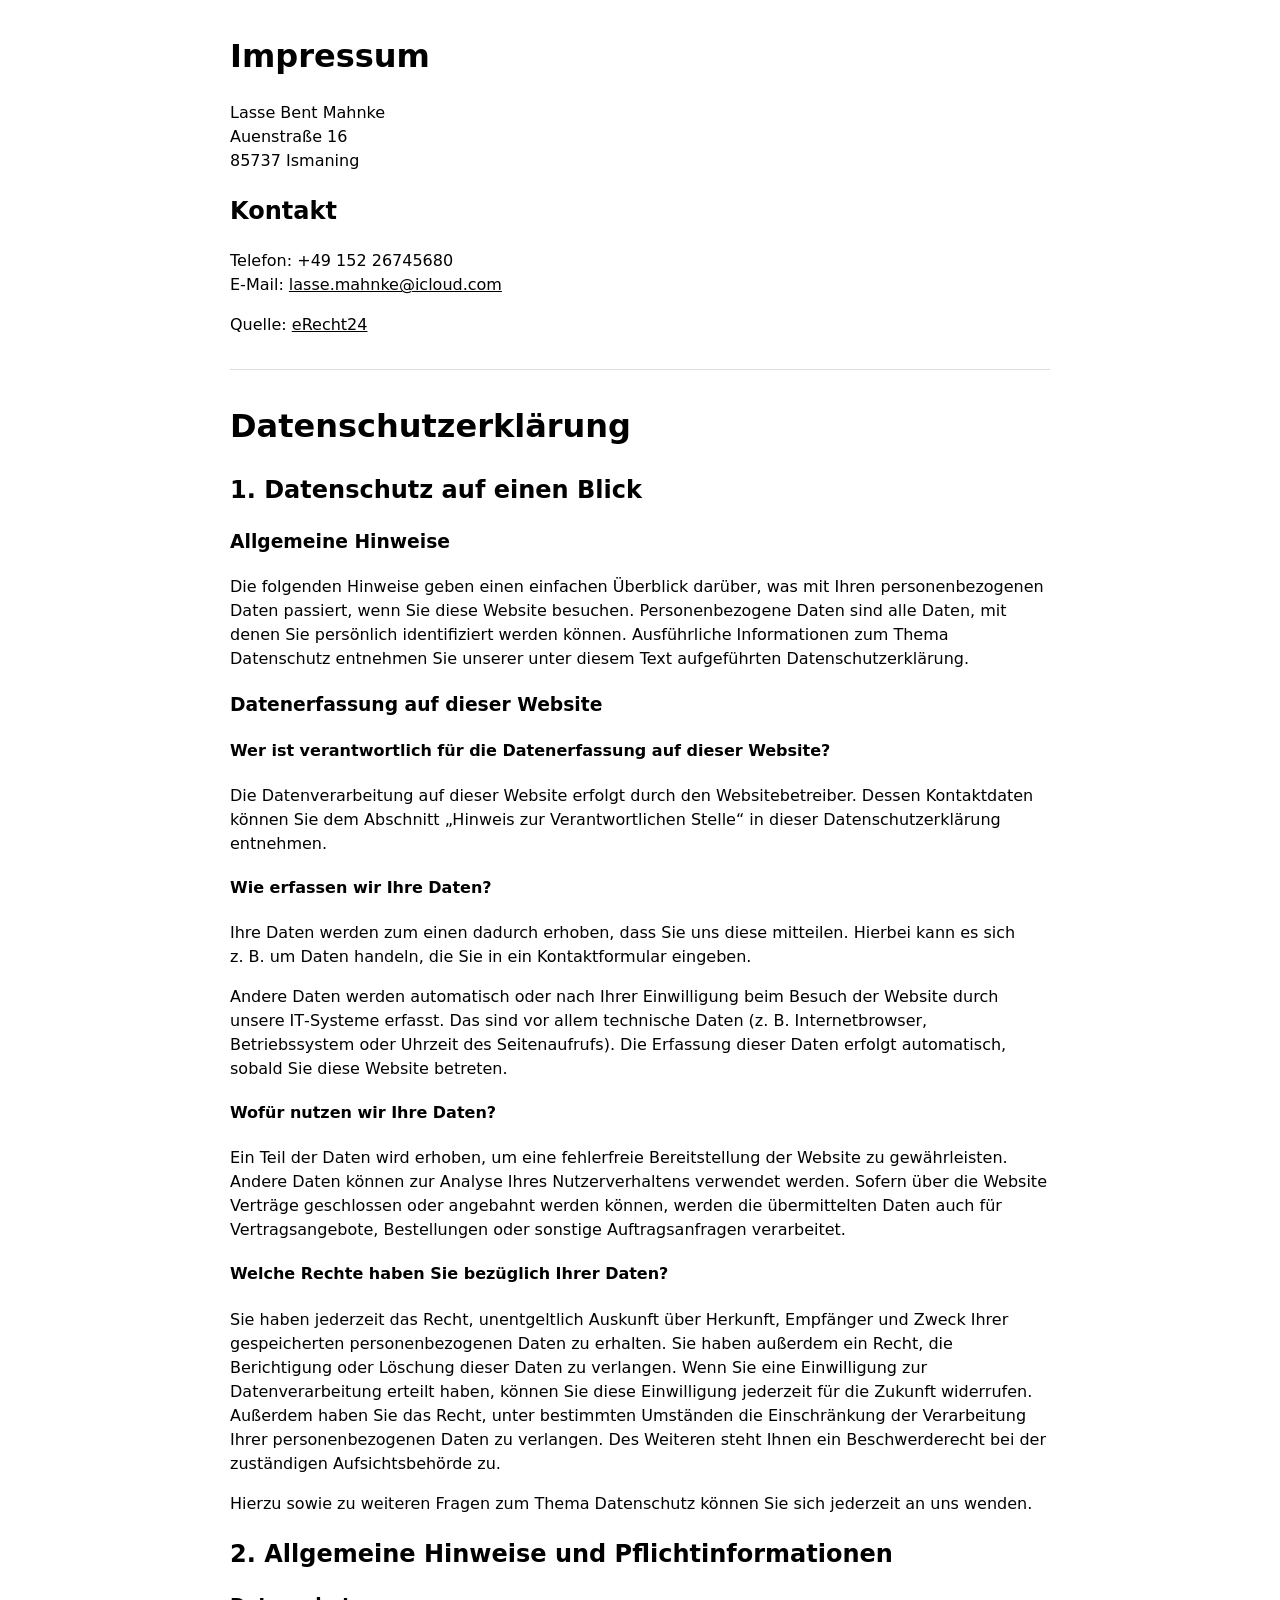
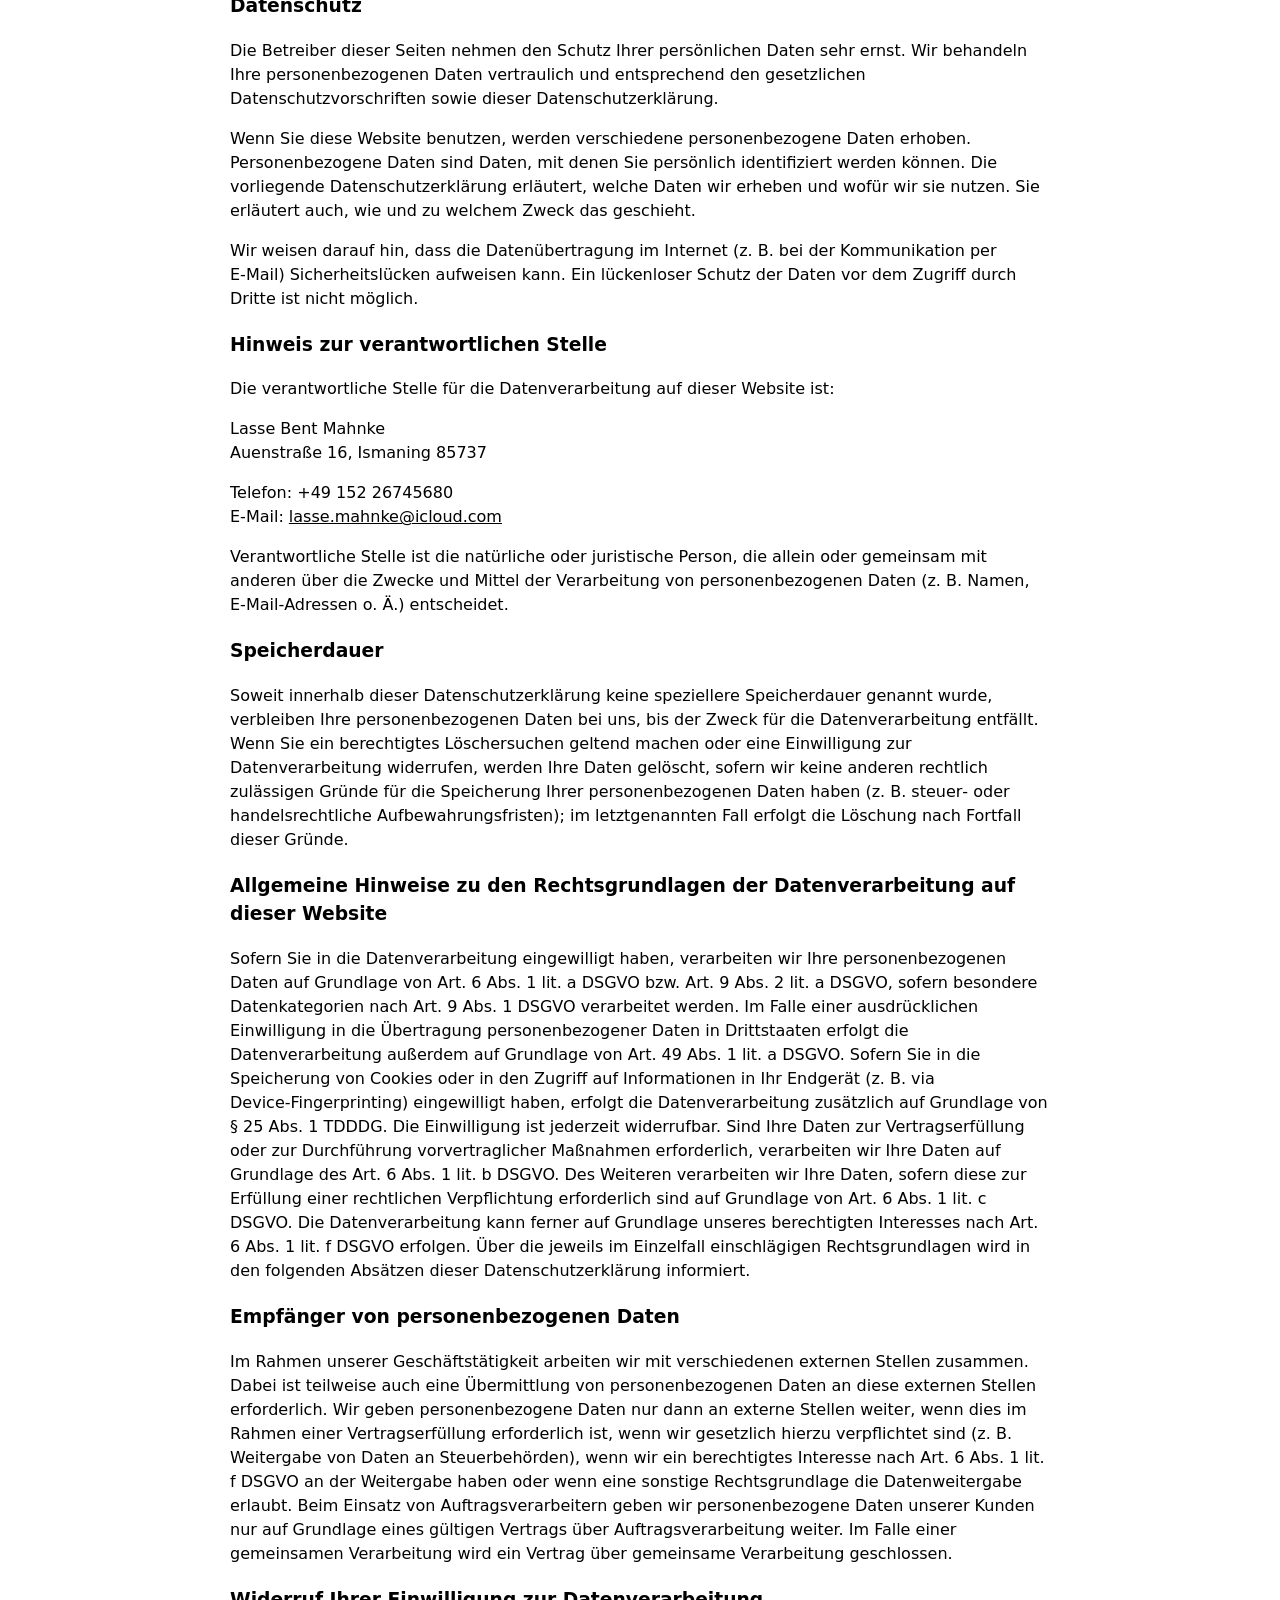
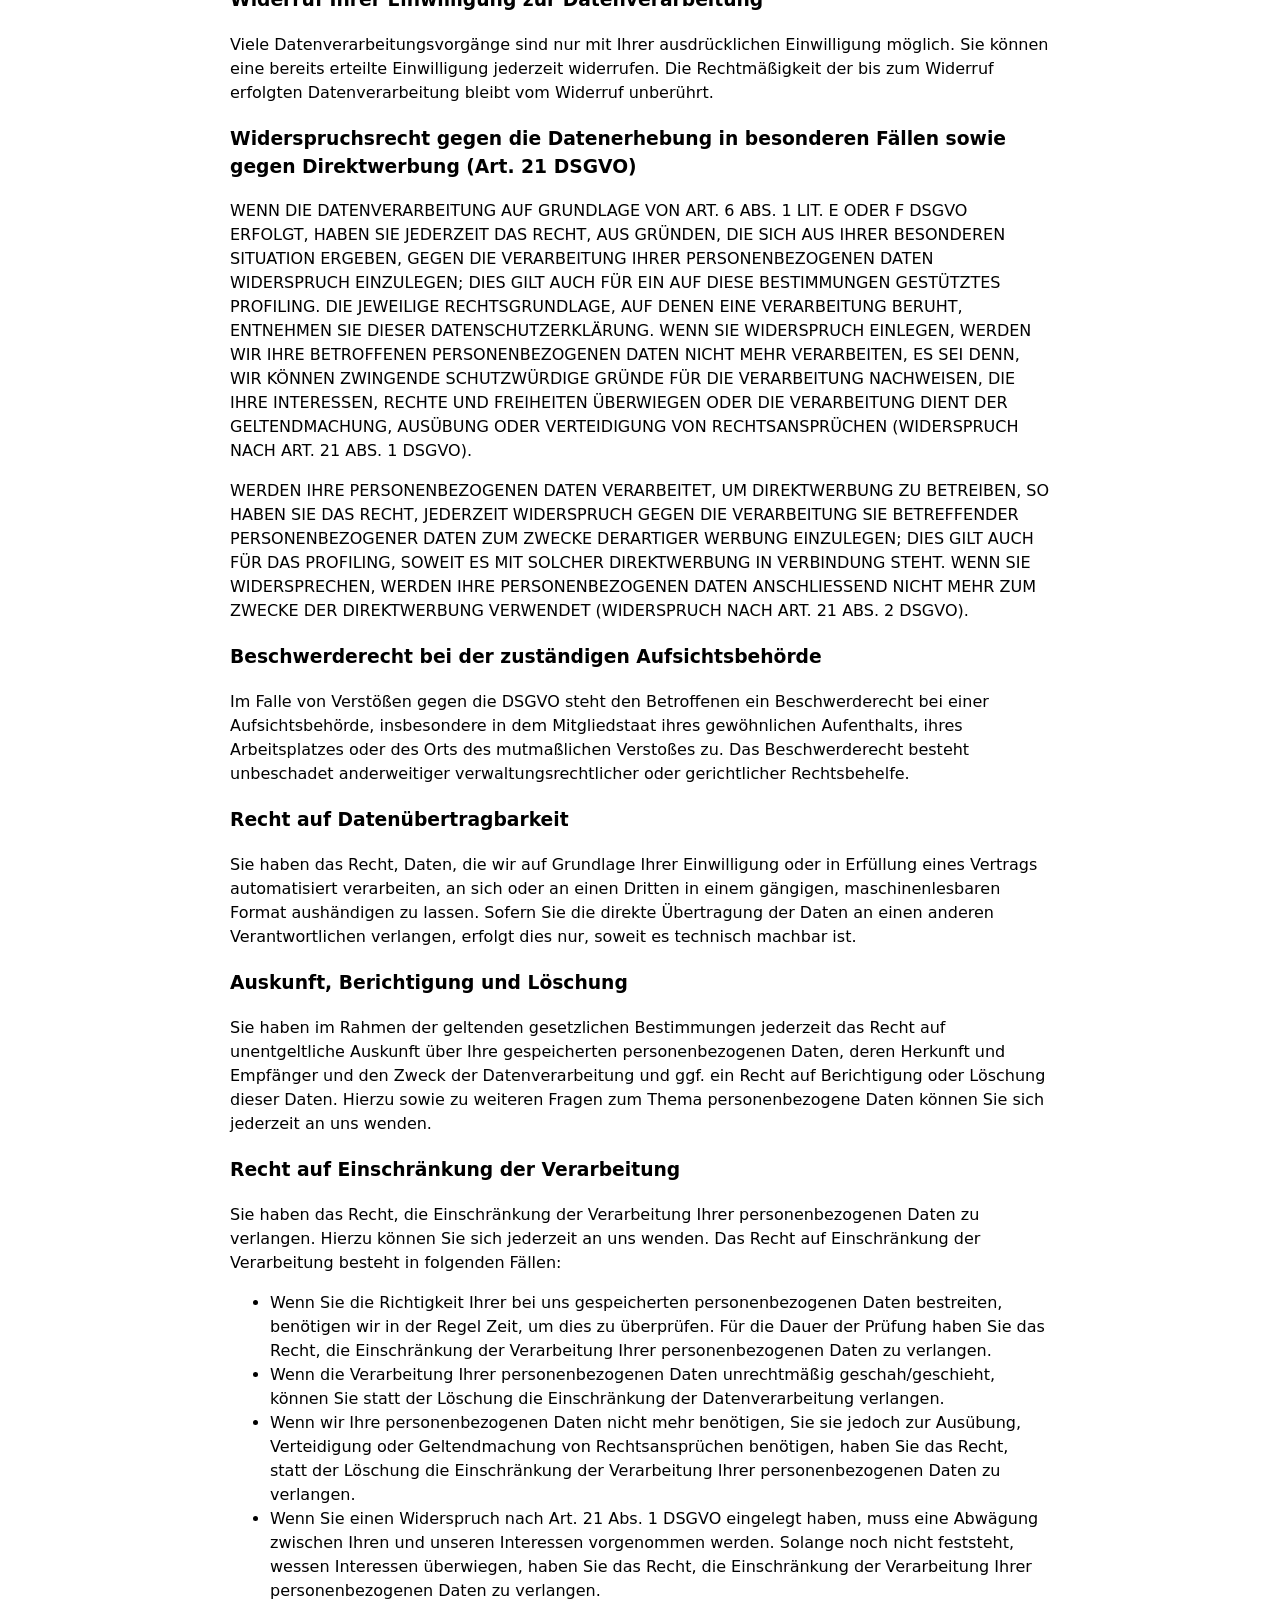
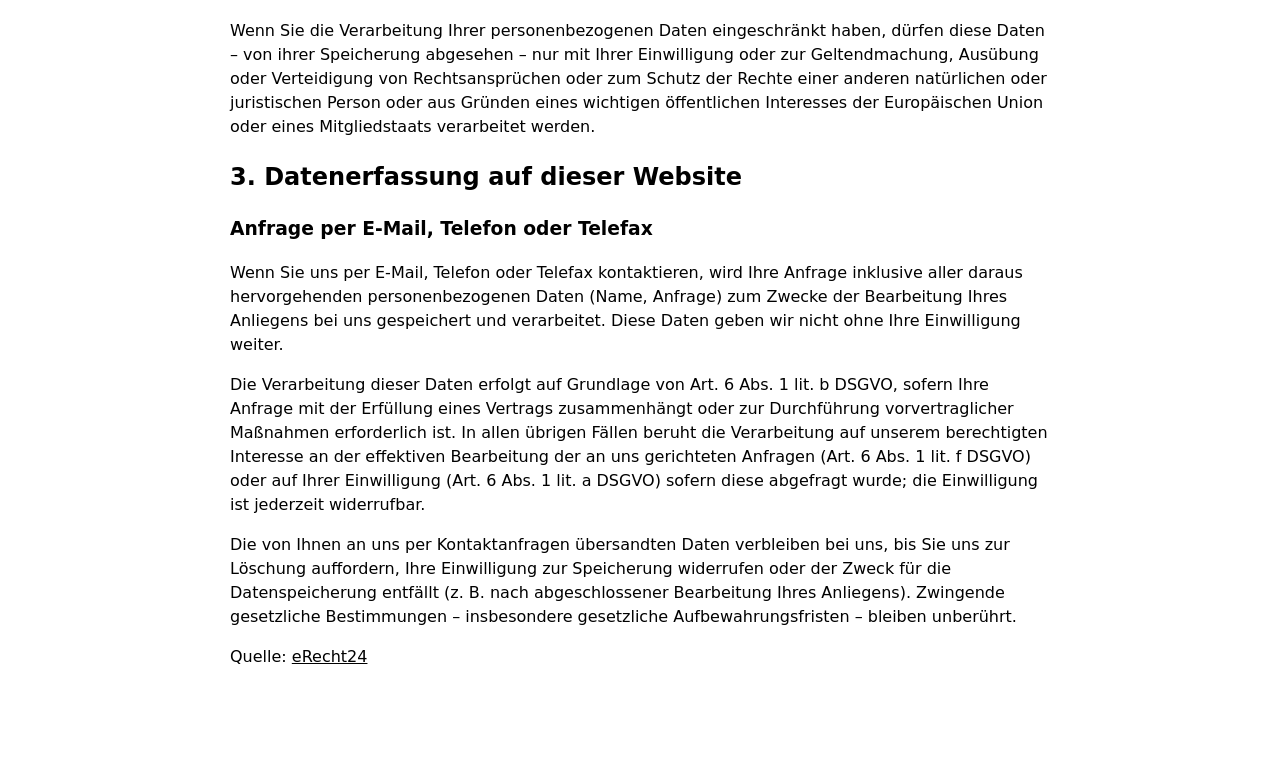
==== index.html @ 5b45f975 "website" ====
<!doctype html>
<html lang="de">

<head>
    <meta charset="utf-8">
    <meta name="viewport" content="width=device-width, initial-scale=1">
    <title>Impressum & Datenschutzerklärung</title>
    <style>
        body {
            font-family: system-ui, -apple-system, Segoe UI, Roboto, Helvetica, Arial, "Apple Color Emoji", "Segoe UI Emoji";
            line-height: 1.5;
            margin: 0;
        }

        main {
            max-width: 820px;
            margin: 2rem auto;
            padding: 0 1rem 3rem;
        }

        h1,
        h2,
        h3,
        h4 {
            margin-top: 1.25rem;
        }

        hr {
            margin: 2rem 0;
            border: 0;
            border-top: 1px solid #ddd;
        }

        a {
            color: inherit;
        }
    </style>
</head>

<body>
    <main>
        <h1>Impressum</h1>
        <p>Lasse Bent Mahnke<br>
            Auenstraße 16<br>
            85737 Ismaning</p>

        <h2>Kontakt</h2>
        <p>Telefon: +49 152 26745680<br>
            E-Mail: <a href="mailto:lasse.mahnke@icloud.com">lasse.mahnke@icloud.com</a></p>

        <p>Quelle: <a href="https://www.e-recht24.de" rel="noreferrer">eRecht24</a></p>

        <hr>

        <h1>Datenschutz&shy;erklärung</h1>

        <h2>1. Datenschutz auf einen Blick</h2>
        <h3>Allgemeine Hinweise</h3>
        <p>Die folgenden Hinweise geben einen einfachen Überblick darüber, was mit Ihren personenbezogenen Daten
            passiert, wenn Sie diese Website besuchen. Personenbezogene Daten sind alle Daten, mit denen Sie persönlich
            identifiziert werden können. Ausführliche Informationen zum Thema Datenschutz entnehmen Sie unserer unter
            diesem Text aufgeführten Datenschutzerklärung.</p>

        <h3>Datenerfassung auf dieser Website</h3>
        <h4>Wer ist verantwortlich für die Datenerfassung auf dieser Website?</h4>
        <p>Die Datenverarbeitung auf dieser Website erfolgt durch den Websitebetreiber. Dessen Kontaktdaten können Sie
            dem Abschnitt „Hinweis zur Verantwortlichen Stelle“ in dieser Datenschutzerklärung entnehmen.</p>

        <h4>Wie erfassen wir Ihre Daten?</h4>
        <p>Ihre Daten werden zum einen dadurch erhoben, dass Sie uns diese mitteilen. Hierbei kann es sich z.&nbsp;B. um
            Daten handeln, die Sie in ein Kontaktformular eingeben.</p>
        <p>Andere Daten werden automatisch oder nach Ihrer Einwilligung beim Besuch der Website durch unsere IT‑Systeme
            erfasst. Das sind vor allem technische Daten (z.&nbsp;B. Internetbrowser, Betriebssystem oder Uhrzeit des
            Seitenaufrufs). Die Erfassung dieser Daten erfolgt automatisch, sobald Sie diese Website betreten.</p>

        <h4>Wofür nutzen wir Ihre Daten?</h4>
        <p>Ein Teil der Daten wird erhoben, um eine fehlerfreie Bereitstellung der Website zu gewährleisten. Andere
            Daten können zur Analyse Ihres Nutzerverhaltens verwendet werden. Sofern über die Website Verträge
            geschlossen oder angebahnt werden können, werden die übermittelten Daten auch für Vertragsangebote,
            Bestellungen oder sonstige Auftragsanfragen verarbeitet.</p>

        <h4>Welche Rechte haben Sie bezüglich Ihrer Daten?</h4>
        <p>Sie haben jederzeit das Recht, unentgeltlich Auskunft über Herkunft, Empfänger und Zweck Ihrer gespeicherten
            personenbezogenen Daten zu erhalten. Sie haben außerdem ein Recht, die Berichtigung oder Löschung dieser
            Daten zu verlangen. Wenn Sie eine Einwilligung zur Datenverarbeitung erteilt haben, können Sie diese
            Einwilligung jederzeit für die Zukunft widerrufen. Außerdem haben Sie das Recht, unter bestimmten Umständen
            die Einschränkung der Verarbeitung Ihrer personenbezogenen Daten zu verlangen. Des Weiteren steht Ihnen ein
            Beschwerderecht bei der zuständigen Aufsichtsbehörde zu.</p>
        <p>Hierzu sowie zu weiteren Fragen zum Thema Datenschutz können Sie sich jederzeit an uns wenden.</p>

        <h2>2. Allgemeine Hinweise und Pflicht&shy;informationen</h2>

        <h3>Datenschutz</h3>
        <p>Die Betreiber dieser Seiten nehmen den Schutz Ihrer persönlichen Daten sehr ernst. Wir behandeln Ihre
            personenbezogenen Daten vertraulich und entsprechend den gesetzlichen Datenschutzvorschriften sowie dieser
            Datenschutzerklärung.</p>
        <p>Wenn Sie diese Website benutzen, werden verschiedene personenbezogene Daten erhoben. Personenbezogene Daten
            sind Daten, mit denen Sie persönlich identifiziert werden können. Die vorliegende Datenschutzerklärung
            erläutert, welche Daten wir erheben und wofür wir sie nutzen. Sie erläutert auch, wie und zu welchem Zweck
            das geschieht.</p>
        <p>Wir weisen darauf hin, dass die Datenübertragung im Internet (z.&nbsp;B. bei der Kommunikation per E‑Mail)
            Sicherheitslücken aufweisen kann. Ein lückenloser Schutz der Daten vor dem Zugriff durch Dritte ist nicht
            möglich.</p>

        <h3>Hinweis zur verantwortlichen Stelle</h3>
        <p>Die verantwortliche Stelle für die Datenverarbeitung auf dieser Website ist:</p>
        <p>Lasse Bent Mahnke<br>
            Auenstraße 16, Ismaning 85737</p>
        <p>Telefon: +49 152 26745680<br>
            E‑Mail: <a href="mailto:lasse.mahnke@icloud.com">lasse.mahnke@icloud.com</a></p>
        <p>Verantwortliche Stelle ist die natürliche oder juristische Person, die allein oder gemeinsam mit anderen über
            die Zwecke und Mittel der Verarbeitung von personenbezogenen Daten (z.&nbsp;B. Namen, E‑Mail‑Adressen
            o.&nbsp;Ä.) entscheidet.</p>

        <h3>Speicherdauer</h3>
        <p>Soweit innerhalb dieser Datenschutzerklärung keine speziellere Speicherdauer genannt wurde, verbleiben Ihre
            personenbezogenen Daten bei uns, bis der Zweck für die Datenverarbeitung entfällt. Wenn Sie ein berechtigtes
            Löschersuchen geltend machen oder eine Einwilligung zur Datenverarbeitung widerrufen, werden Ihre Daten
            gelöscht, sofern wir keine anderen rechtlich zulässigen Gründe für die Speicherung Ihrer personenbezogenen
            Daten haben (z.&nbsp;B. steuer‑ oder handelsrechtliche Aufbewahrungsfristen); im letztgenannten Fall erfolgt
            die Löschung nach Fortfall dieser Gründe.</p>

        <h3>Allgemeine Hinweise zu den Rechtsgrundlagen der Datenverarbeitung auf dieser Website</h3>
        <p>Sofern Sie in die Datenverarbeitung eingewilligt haben, verarbeiten wir Ihre personenbezogenen Daten auf
            Grundlage von Art. 6 Abs. 1 lit. a DSGVO bzw. Art. 9 Abs. 2 lit. a DSGVO, sofern besondere Datenkategorien
            nach Art. 9 Abs. 1 DSGVO verarbeitet werden. Im Falle einer ausdrücklichen Einwilligung in die Übertragung
            personenbezogener Daten in Drittstaaten erfolgt die Datenverarbeitung außerdem auf Grundlage von Art. 49
            Abs. 1 lit. a DSGVO. Sofern Sie in die Speicherung von Cookies oder in den Zugriff auf Informationen in Ihr
            Endgerät (z.&nbsp;B. via Device‑Fingerprinting) eingewilligt haben, erfolgt die Datenverarbeitung zusätzlich
            auf Grundlage von § 25 Abs. 1 TDDDG. Die Einwilligung ist jederzeit widerrufbar. Sind Ihre Daten zur
            Vertragserfüllung oder zur Durchführung vorvertraglicher Maßnahmen erforderlich, verarbeiten wir Ihre Daten
            auf Grundlage des Art. 6 Abs. 1 lit. b DSGVO. Des Weiteren verarbeiten wir Ihre Daten, sofern diese zur
            Erfüllung einer rechtlichen Verpflichtung erforderlich sind auf Grundlage von Art. 6 Abs. 1 lit. c DSGVO.
            Die Datenverarbeitung kann ferner auf Grundlage unseres berechtigten Interesses nach Art. 6 Abs. 1 lit. f
            DSGVO erfolgen. Über die jeweils im Einzelfall einschlägigen Rechtsgrundlagen wird in den folgenden Absätzen
            dieser Datenschutzerklärung informiert.</p>

        <h3>Empfänger von personenbezogenen Daten</h3>
        <p>Im Rahmen unserer Geschäftstätigkeit arbeiten wir mit verschiedenen externen Stellen zusammen. Dabei ist
            teilweise auch eine Übermittlung von personenbezogenen Daten an diese externen Stellen erforderlich. Wir
            geben personenbezogene Daten nur dann an externe Stellen weiter, wenn dies im Rahmen einer Vertragserfüllung
            erforderlich ist, wenn wir gesetzlich hierzu verpflichtet sind (z.&nbsp;B. Weitergabe von Daten an
            Steuerbehörden), wenn wir ein berechtigtes Interesse nach Art. 6 Abs. 1 lit. f DSGVO an der Weitergabe haben
            oder wenn eine sonstige Rechtsgrundlage die Datenweitergabe erlaubt. Beim Einsatz von Auftragsverarbeitern
            geben wir personenbezogene Daten unserer Kunden nur auf Grundlage eines gültigen Vertrags über
            Auftragsverarbeitung weiter. Im Falle einer gemeinsamen Verarbeitung wird ein Vertrag über gemeinsame
            Verarbeitung geschlossen.</p>

        <h3>Widerruf Ihrer Einwilligung zur Datenverarbeitung</h3>
        <p>Viele Datenverarbeitungsvorgänge sind nur mit Ihrer ausdrücklichen Einwilligung möglich. Sie können eine
            bereits erteilte Einwilligung jederzeit widerrufen. Die Rechtmäßigkeit der bis zum Widerruf erfolgten
            Datenverarbeitung bleibt vom Widerruf unberührt.</p>

        <h3>Widerspruchsrecht gegen die Datenerhebung in besonderen Fällen sowie gegen Direktwerbung (Art. 21 DSGVO)
        </h3>
        <p>WENN DIE DATENVERARBEITUNG AUF GRUNDLAGE VON ART. 6 ABS. 1 LIT. E ODER F DSGVO ERFOLGT, HABEN SIE JEDERZEIT
            DAS RECHT, AUS GRÜNDEN, DIE SICH AUS IHRER BESONDEREN SITUATION ERGEBEN, GEGEN DIE VERARBEITUNG IHRER
            PERSONENBEZOGENEN DATEN WIDERSPRUCH EINZULEGEN; DIES GILT AUCH FÜR EIN AUF DIESE BESTIMMUNGEN GESTÜTZTES
            PROFILING. DIE JEWEILIGE RECHTSGRUNDLAGE, AUF DENEN EINE VERARBEITUNG BERUHT, ENTNEHMEN SIE DIESER
            DATENSCHUTZERKLÄRUNG. WENN SIE WIDERSPRUCH EINLEGEN, WERDEN WIR IHRE BETROFFENEN PERSONENBEZOGENEN DATEN
            NICHT MEHR VERARBEITEN, ES SEI DENN, WIR KÖNNEN ZWINGENDE SCHUTZWÜRDIGE GRÜNDE FÜR DIE VERARBEITUNG
            NACHWEISEN, DIE IHRE INTERESSEN, RECHTE UND FREIHEITEN ÜBERWIEGEN ODER DIE VERARBEITUNG DIENT DER
            GELTENDMACHUNG, AUSÜBUNG ODER VERTEIDIGUNG VON RECHTSANSPRÜCHEN (WIDERSPRUCH NACH ART. 21 ABS. 1 DSGVO).</p>
        <p>WERDEN IHRE PERSONENBEZOGENEN DATEN VERARBEITET, UM DIREKTWERBUNG ZU BETREIBEN, SO HABEN SIE DAS RECHT,
            JEDERZEIT WIDERSPRUCH GEGEN DIE VERARBEITUNG SIE BETREFFENDER PERSONENBEZOGENER DATEN ZUM ZWECKE DERARTIGER
            WERBUNG EINZULEGEN; DIES GILT AUCH FÜR DAS PROFILING, SOWEIT ES MIT SOLCHER DIREKTWERBUNG IN VERBINDUNG
            STEHT. WENN SIE WIDERSPRECHEN, WERDEN IHRE PERSONENBEZOGENEN DATEN ANSCHLIESSEND NICHT MEHR ZUM ZWECKE DER
            DIREKTWERBUNG VERWENDET (WIDERSPRUCH NACH ART. 21 ABS. 2 DSGVO).</p>

        <h3>Beschwerderecht bei der zuständigen Aufsichtsbehörde</h3>
        <p>Im Falle von Verstößen gegen die DSGVO steht den Betroffenen ein Beschwerderecht bei einer Aufsichtsbehörde,
            insbesondere in dem Mitgliedstaat ihres gewöhnlichen Aufenthalts, ihres Arbeitsplatzes oder des Orts des
            mutmaßlichen Verstoßes zu. Das Beschwerderecht besteht unbeschadet anderweitiger verwaltungsrechtlicher oder
            gerichtlicher Rechtsbehelfe.</p>

        <h3>Recht auf Datenübertragbarkeit</h3>
        <p>Sie haben das Recht, Daten, die wir auf Grundlage Ihrer Einwilligung oder in Erfüllung eines Vertrags
            automatisiert verarbeiten, an sich oder an einen Dritten in einem gängigen, maschinenlesbaren Format
            aushändigen zu lassen. Sofern Sie die direkte Übertragung der Daten an einen anderen Verantwortlichen
            verlangen, erfolgt dies nur, soweit es technisch machbar ist.</p>

        <h3>Auskunft, Berichtigung und Löschung</h3>
        <p>Sie haben im Rahmen der geltenden gesetzlichen Bestimmungen jederzeit das Recht auf unentgeltliche Auskunft
            über Ihre gespeicherten personenbezogenen Daten, deren Herkunft und Empfänger und den Zweck der
            Datenverarbeitung und ggf. ein Recht auf Berichtigung oder Löschung dieser Daten. Hierzu sowie zu weiteren
            Fragen zum Thema personenbezogene Daten können Sie sich jederzeit an uns wenden.</p>

        <h3>Recht auf Einschränkung der Verarbeitung</h3>
        <p>Sie haben das Recht, die Einschränkung der Verarbeitung Ihrer personenbezogenen Daten zu verlangen. Hierzu
            können Sie sich jederzeit an uns wenden. Das Recht auf Einschränkung der Verarbeitung besteht in folgenden
            Fällen:</p>
        <ul>
            <li>Wenn Sie die Richtigkeit Ihrer bei uns gespeicherten personenbezogenen Daten bestreiten, benötigen wir
                in der Regel Zeit, um dies zu überprüfen. Für die Dauer der Prüfung haben Sie das Recht, die
                Einschränkung der Verarbeitung Ihrer personenbezogenen Daten zu verlangen.</li>
            <li>Wenn die Verarbeitung Ihrer personenbezogenen Daten unrechtmäßig geschah/geschieht, können Sie statt der
                Löschung die Einschränkung der Datenverarbeitung verlangen.</li>
            <li>Wenn wir Ihre personenbezogenen Daten nicht mehr benötigen, Sie sie jedoch zur Ausübung, Verteidigung
                oder Geltendmachung von Rechtsansprüchen benötigen, haben Sie das Recht, statt der Löschung die
                Einschränkung der Verarbeitung Ihrer personenbezogenen Daten zu verlangen.</li>
            <li>Wenn Sie einen Widerspruch nach Art. 21 Abs. 1 DSGVO eingelegt haben, muss eine Abwägung zwischen Ihren
                und unseren Interessen vorgenommen werden. Solange noch nicht feststeht, wessen Interessen überwiegen,
                haben Sie das Recht, die Einschränkung der Verarbeitung Ihrer personenbezogenen Daten zu verlangen.</li>
        </ul>
        <p>Wenn Sie die Verarbeitung Ihrer personenbezogenen Daten eingeschränkt haben, dürfen diese Daten – von ihrer
            Speicherung abgesehen – nur mit Ihrer Einwilligung oder zur Geltendmachung, Ausübung oder Verteidigung von
            Rechtsansprüchen oder zum Schutz der Rechte einer anderen natürlichen oder juristischen Person oder aus
            Gründen eines wichtigen öffentlichen Interesses der Europäischen Union oder eines Mitgliedstaats verarbeitet
            werden.</p>

        <h2>3. Datenerfassung auf dieser Website</h2>

        <h3>Anfrage per E‑Mail, Telefon oder Telefax</h3>
        <p>Wenn Sie uns per E‑Mail, Telefon oder Telefax kontaktieren, wird Ihre Anfrage inklusive aller daraus
            hervorgehenden personenbezogenen Daten (Name, Anfrage) zum Zwecke der Bearbeitung Ihres Anliegens bei uns
            gespeichert und verarbeitet. Diese Daten geben wir nicht ohne Ihre Einwilligung weiter.</p>
        <p>Die Verarbeitung dieser Daten erfolgt auf Grundlage von Art. 6 Abs. 1 lit. b DSGVO, sofern Ihre Anfrage mit
            der Erfüllung eines Vertrags zusammenhängt oder zur Durchführung vorvertraglicher Maßnahmen erforderlich
            ist. In allen übrigen Fällen beruht die Verarbeitung auf unserem berechtigten Interesse an der effektiven
            Bearbeitung der an uns gerichteten Anfragen (Art. 6 Abs. 1 lit. f DSGVO) oder auf Ihrer Einwilligung (Art. 6
            Abs. 1 lit. a DSGVO) sofern diese abgefragt wurde; die Einwilligung ist jederzeit widerrufbar.</p>
        <p>Die von Ihnen an uns per Kontaktanfragen übersandten Daten verbleiben bei uns, bis Sie uns zur Löschung
            auffordern, Ihre Einwilligung zur Speicherung widerrufen oder der Zweck für die Datenspeicherung entfällt
            (z.&nbsp;B. nach abgeschlossener Bearbeitung Ihres Anliegens). Zwingende gesetzliche Bestimmungen –
            insbesondere gesetzliche Aufbewahrungsfristen – bleiben unberührt.</p>

        <p>Quelle: <a href="https://www.e-recht24.de" rel="noreferrer">eRecht24</a></p>
    </main>
</body>

</html>
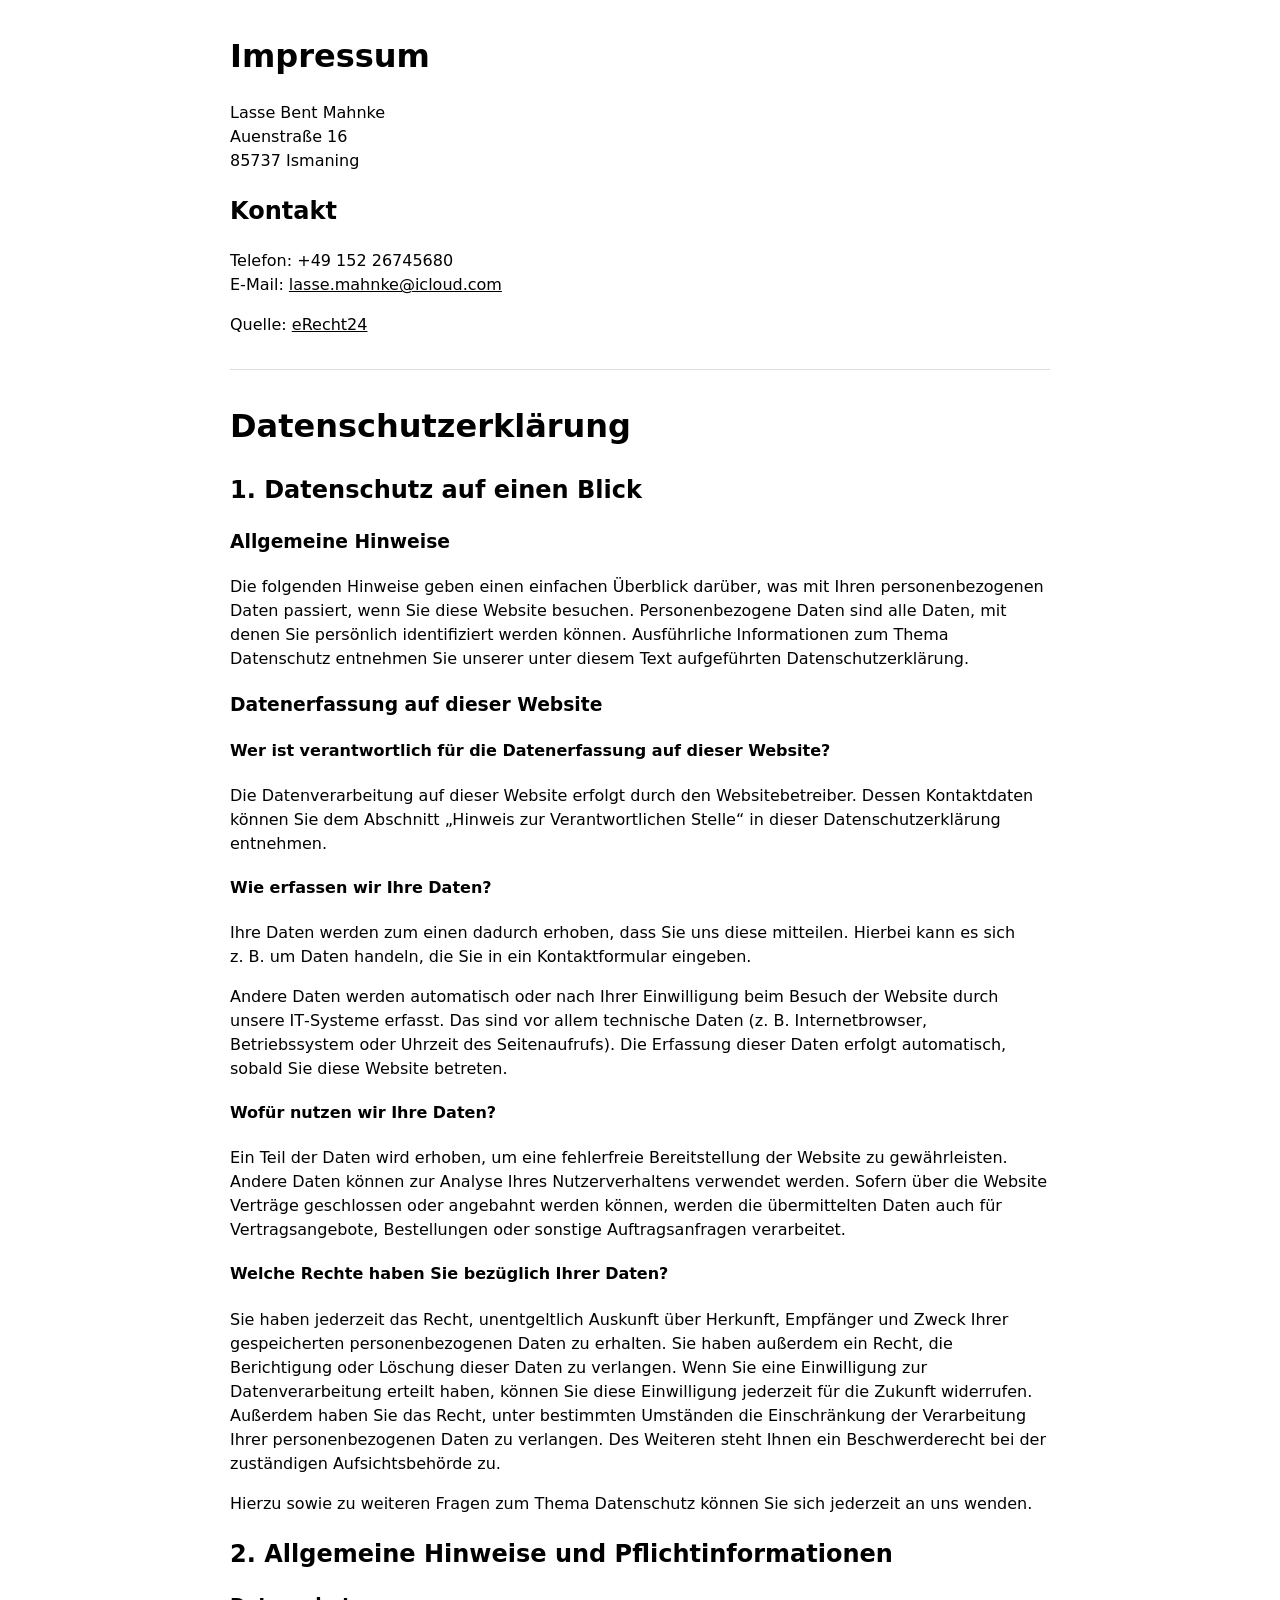
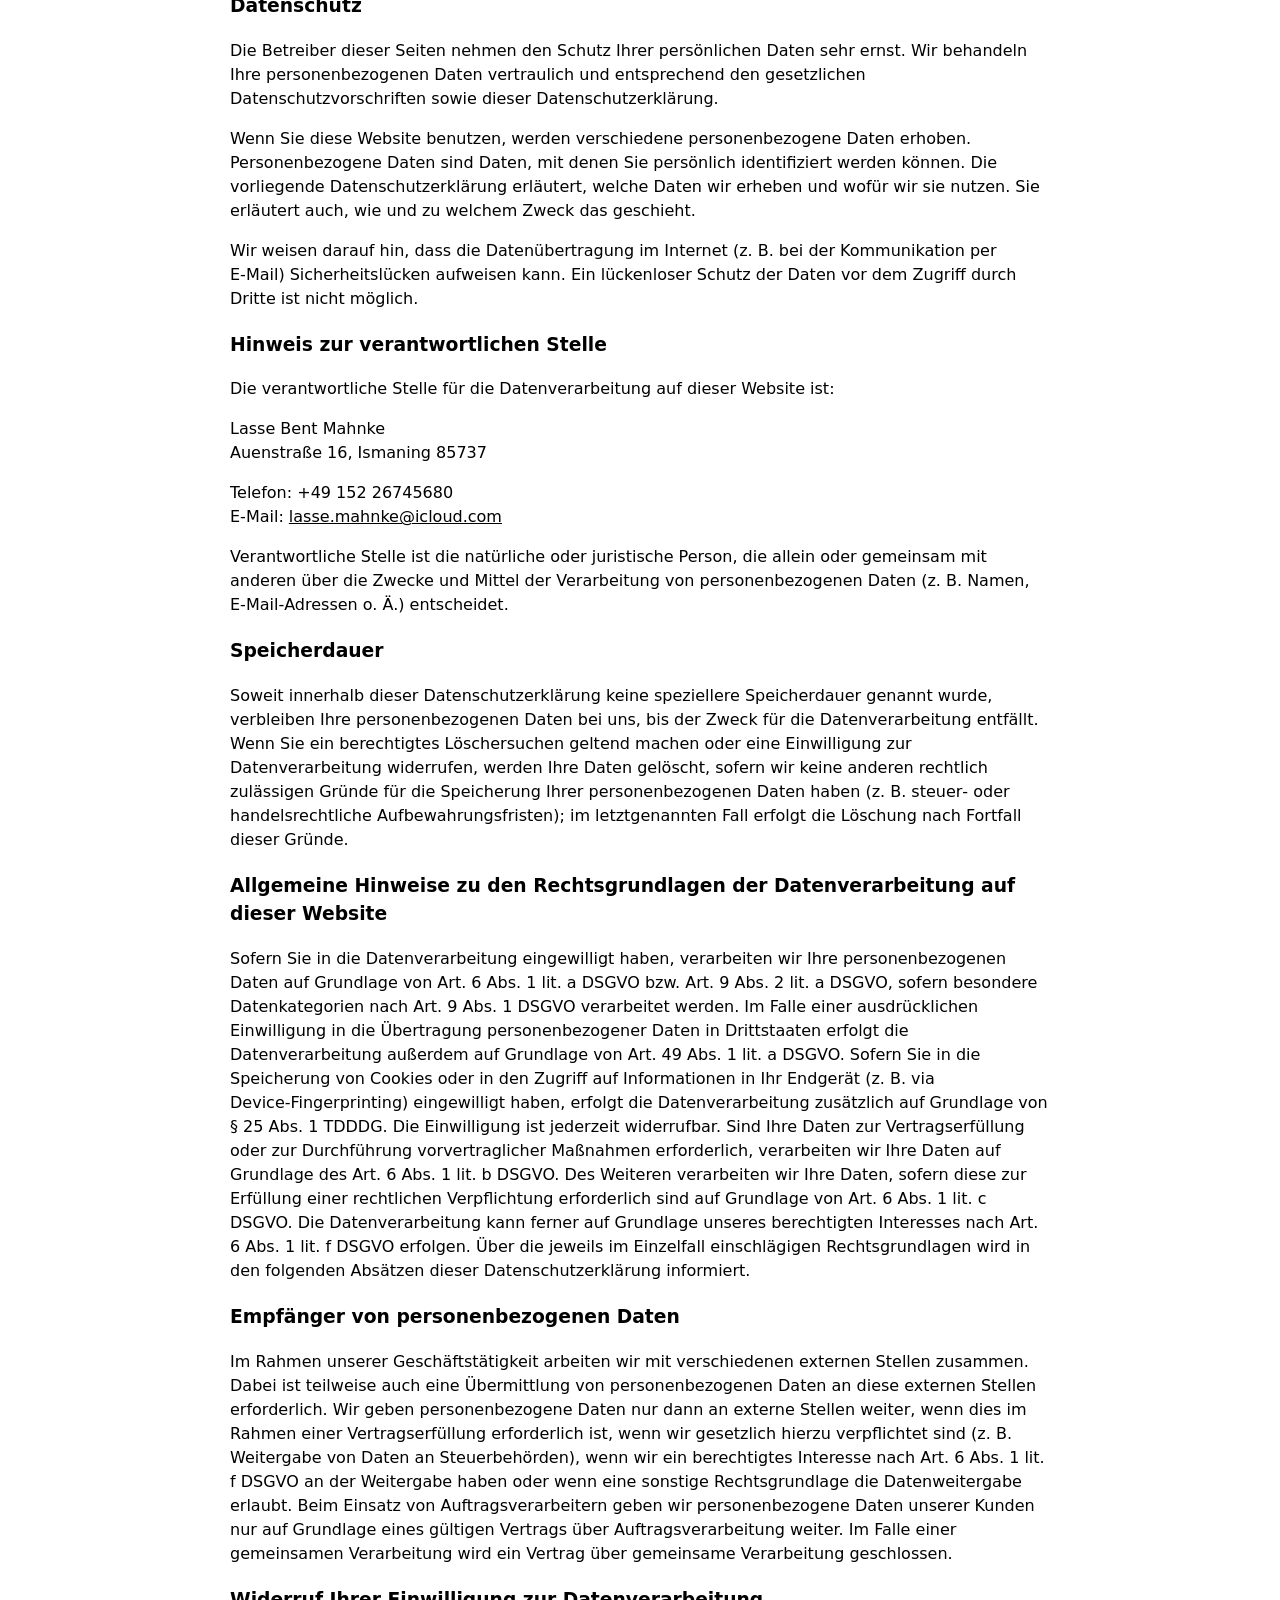
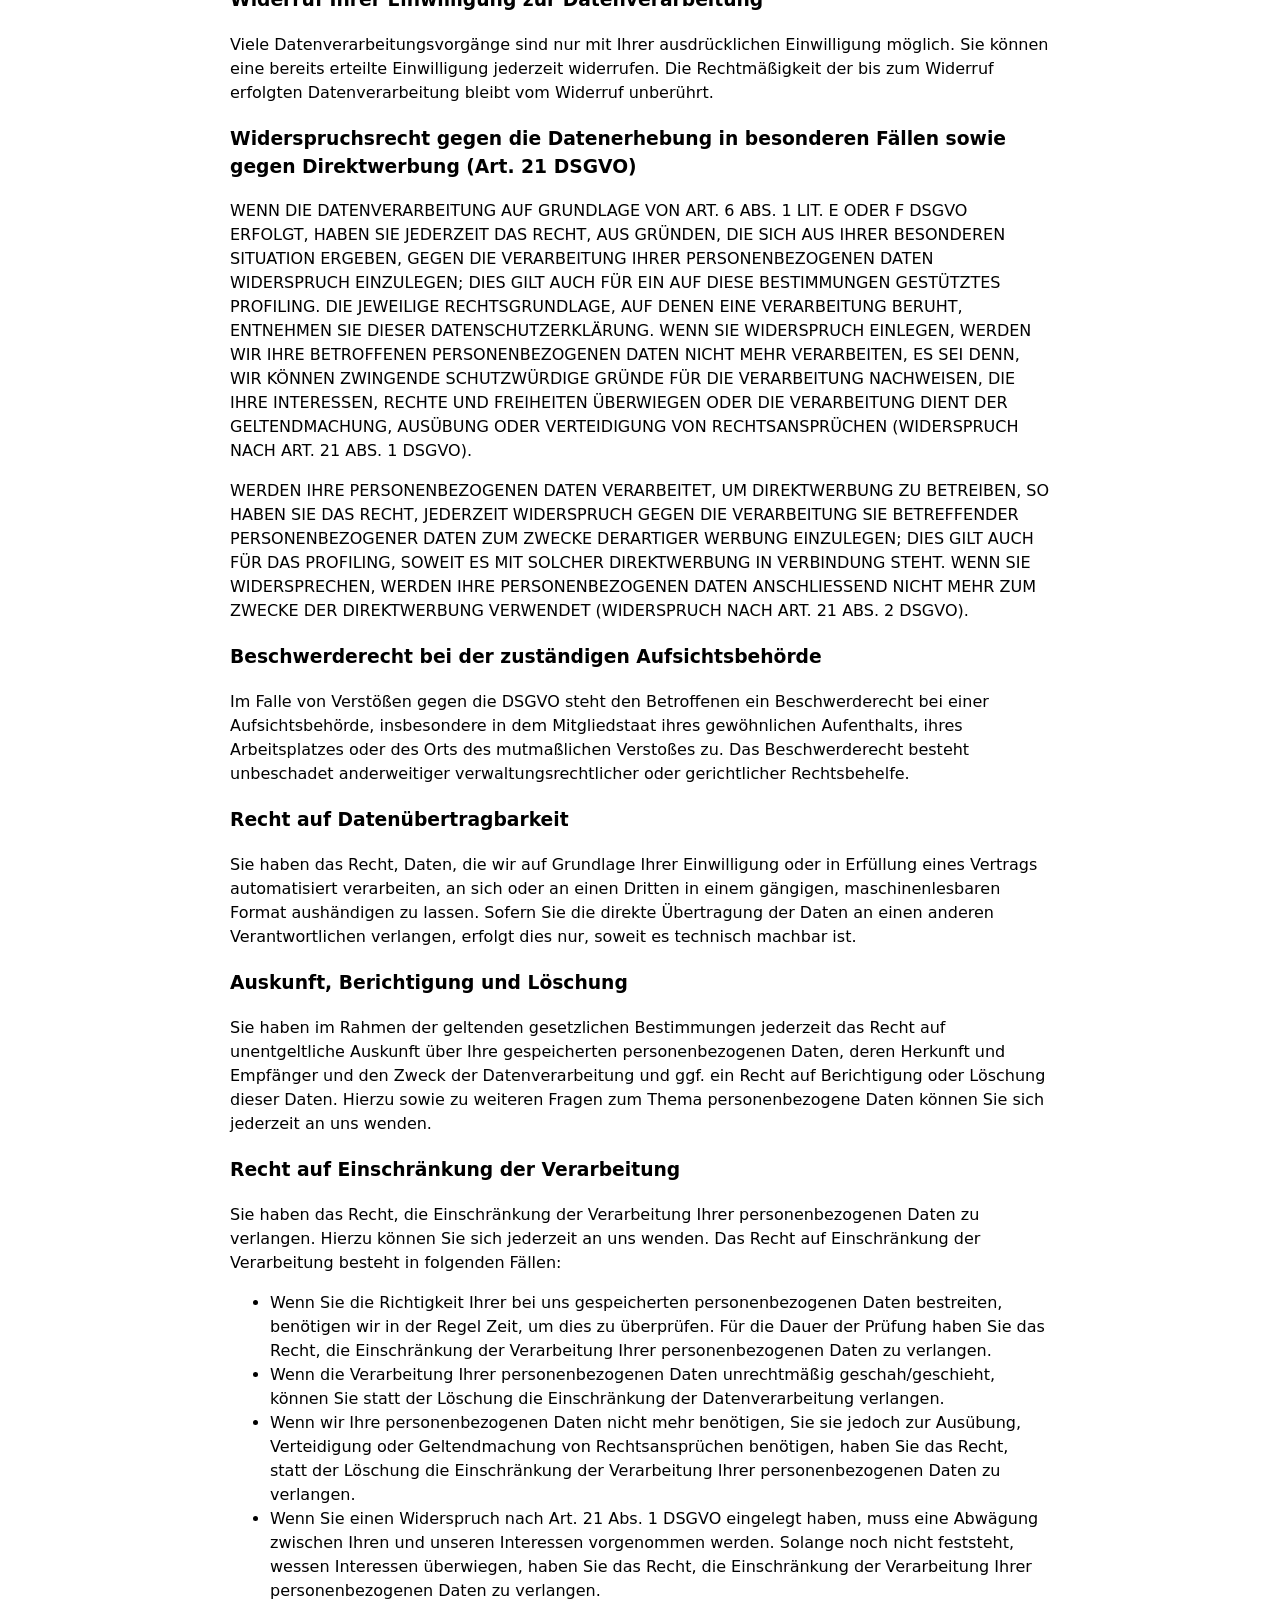
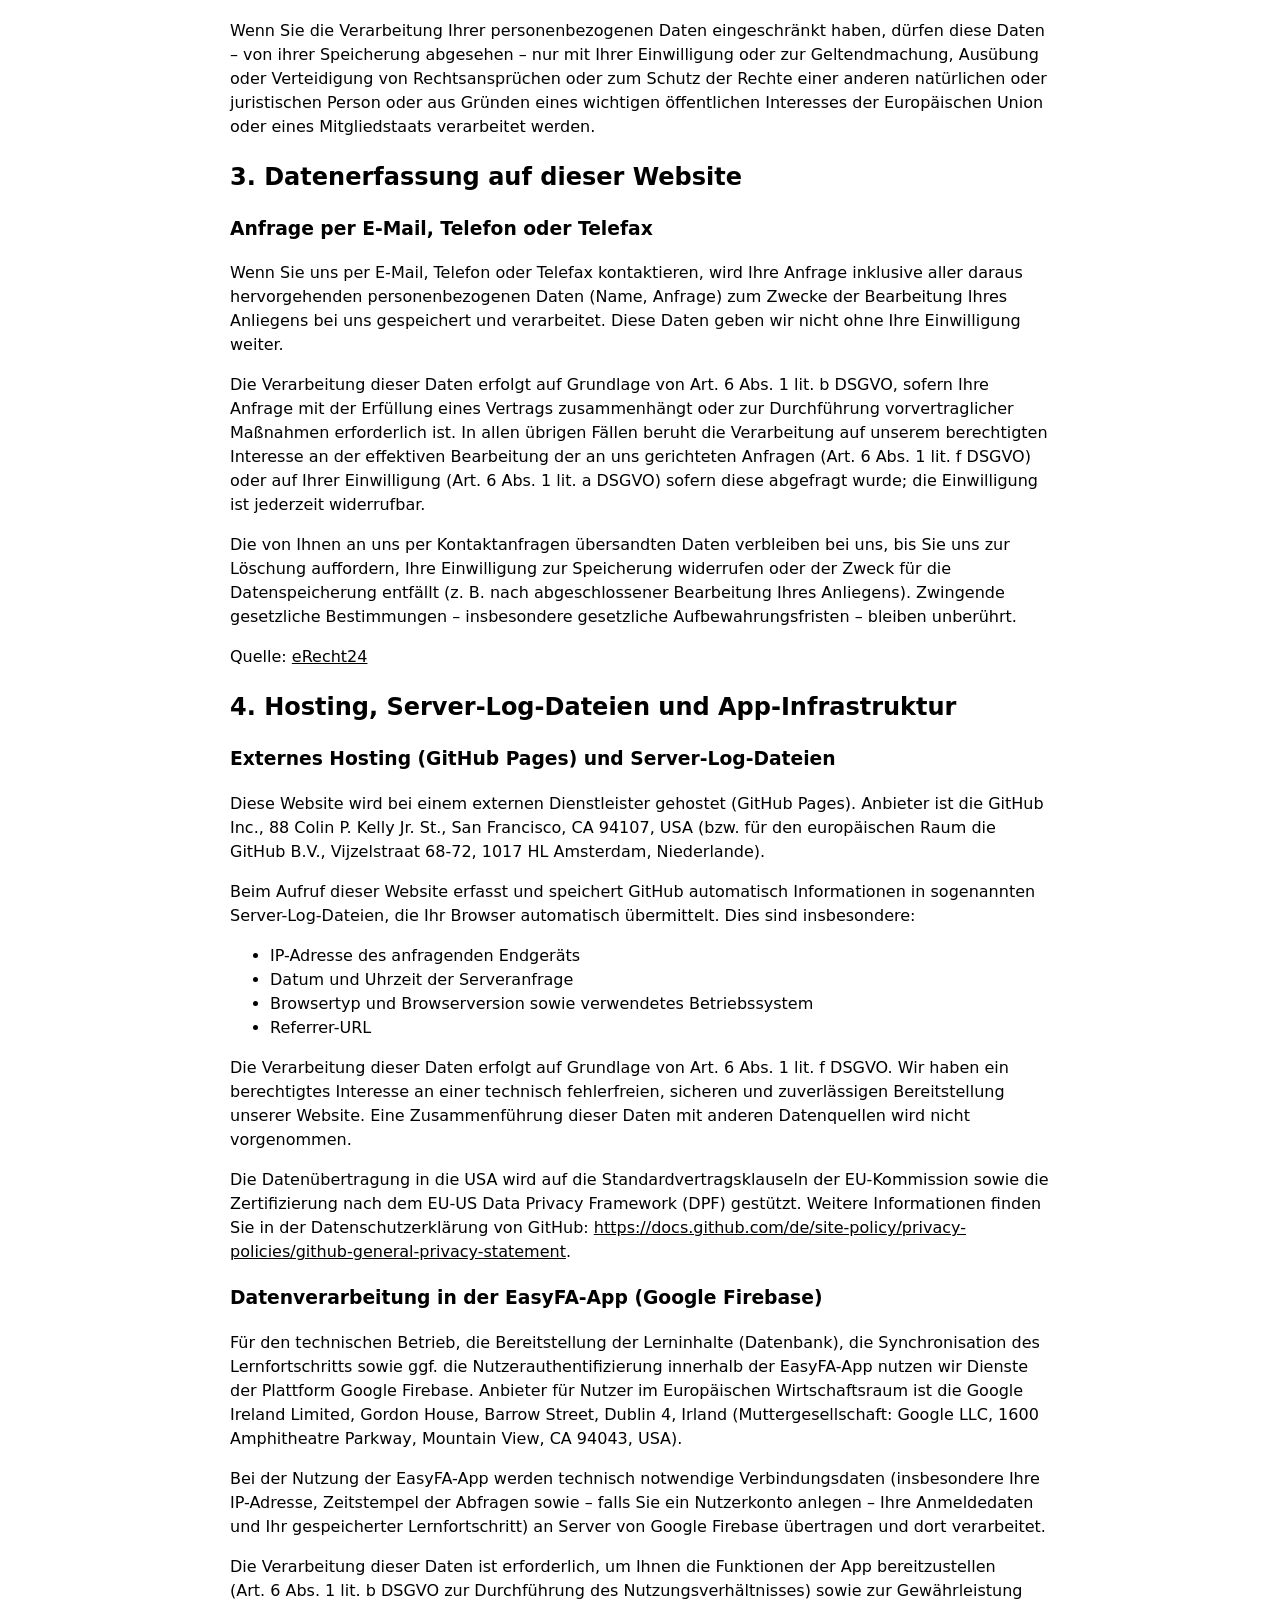
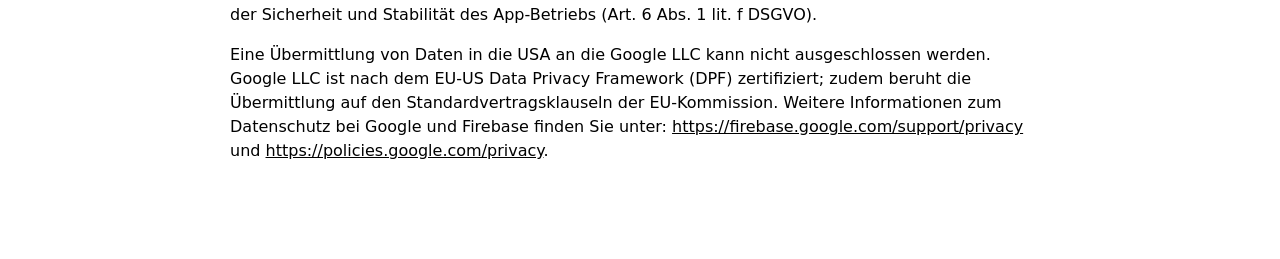
==== commit 28dd9977: "added hosting privacy" ====
--- a/index.html
+++ b/index.html
@@ -225,6 +225,53 @@
             insbesondere gesetzliche Aufbewahrungsfristen – bleiben unberührt.</p>
 
         <p>Quelle: <a href="https://www.e-recht24.de" rel="noreferrer">eRecht24</a></p>
+
+        <h2>4. Hosting, Server-Log-Dateien und App-Infrastruktur</h2>
+
+        <h3>Externes Hosting (GitHub Pages) und Server-Log-Dateien</h3>
+        <p>Diese Website wird bei einem externen Dienstleister gehostet (GitHub Pages). Anbieter ist die GitHub Inc., 88
+            Colin P. Kelly Jr. St., San Francisco, CA 94107, USA (bzw. für den europäischen Raum die GitHub B.V.,
+            Vijzelstraat 68-72, 1017 HL Amsterdam, Niederlande).</p>
+        <p>Beim Aufruf dieser Website erfasst und speichert GitHub automatisch Informationen in sogenannten
+            Server-Log-Dateien, die Ihr Browser automatisch übermittelt. Dies sind insbesondere:</p>
+        <ul>
+            <li>IP-Adresse des anfragenden Endgeräts</li>
+            <li>Datum und Uhrzeit der Serveranfrage</li>
+            <li>Browsertyp und Browserversion sowie verwendetes Betriebssystem</li>
+            <li>Referrer-URL</li>
+        </ul>
+        <p>Die Verarbeitung dieser Daten erfolgt auf Grundlage von Art.&nbsp;6 Abs.&nbsp;1 lit.&nbsp;f DSGVO. Wir haben
+            ein berechtigtes Interesse an einer technisch fehlerfreien, sicheren und zuverlässigen Bereitstellung
+            unserer Website. Eine Zusammenführung dieser Daten mit anderen Datenquellen wird nicht vorgenommen.</p>
+        <p>Die Datenübertragung in die USA wird auf die Standardvertragsklauseln der EU-Kommission sowie die
+            Zertifizierung nach dem EU-US Data Privacy Framework (DPF) gestützt. Weitere Informationen finden Sie in der
+            Datenschutzerklärung von GitHub: <a
+                href="https://docs.github.com/de/site-policy/privacy-policies/github-general-privacy-statement"
+                target="_blank"
+                rel="noopener noreferrer">https://docs.github.com/de/site-policy/privacy-policies/github-general-privacy-statement</a>.
+        </p>
+
+        <h3>Datenverarbeitung in der EasyFA-App (Google Firebase)</h3>
+        <p>Für den technischen Betrieb, die Bereitstellung der Lerninhalte (Datenbank), die Synchronisation des
+            Lernfortschritts sowie ggf. die Nutzerauthentifizierung innerhalb der EasyFA-App nutzen wir Dienste der
+            Plattform Google Firebase. Anbieter für Nutzer im Europäischen Wirtschaftsraum ist die Google Ireland
+            Limited, Gordon House, Barrow Street, Dublin 4, Irland (Muttergesellschaft: Google LLC, 1600 Amphitheatre
+            Parkway, Mountain View, CA 94043, USA).</p>
+        <p>Bei der Nutzung der EasyFA-App werden technisch notwendige Verbindungsdaten (insbesondere Ihre IP-Adresse,
+            Zeitstempel der Abfragen sowie – falls Sie ein Nutzerkonto anlegen – Ihre Anmeldedaten und Ihr gespeicherter
+            Lernfortschritt) an Server von Google Firebase übertragen und dort verarbeitet.</p>
+        <p>Die Verarbeitung dieser Daten ist erforderlich, um Ihnen die Funktionen der App bereitzustellen (Art.&nbsp;6
+            Abs.&nbsp;1 lit.&nbsp;b DSGVO zur Durchführung des Nutzungsverhältnisses) sowie zur Gewährleistung der
+            Sicherheit und Stabilität des App-Betriebs (Art.&nbsp;6 Abs.&nbsp;1 lit.&nbsp;f DSGVO).</p>
+        <p>Eine Übermittlung von Daten in die USA an die Google LLC kann nicht ausgeschlossen werden. Google LLC ist
+            nach dem EU-US Data Privacy Framework (DPF) zertifiziert; zudem beruht die Übermittlung auf den
+            Standardvertragsklauseln der EU-Kommission. Weitere Informationen zum Datenschutz bei Google und Firebase
+            finden Sie unter: <a href="https://firebase.google.com/support/privacy" target="_blank"
+                rel="noopener noreferrer">https://firebase.google.com/support/privacy</a> und <a
+                href="https://policies.google.com/privacy" target="_blank"
+                rel="noopener noreferrer">https://policies.google.com/privacy</a>.</p>
+
+
     </main>
 </body>
 
